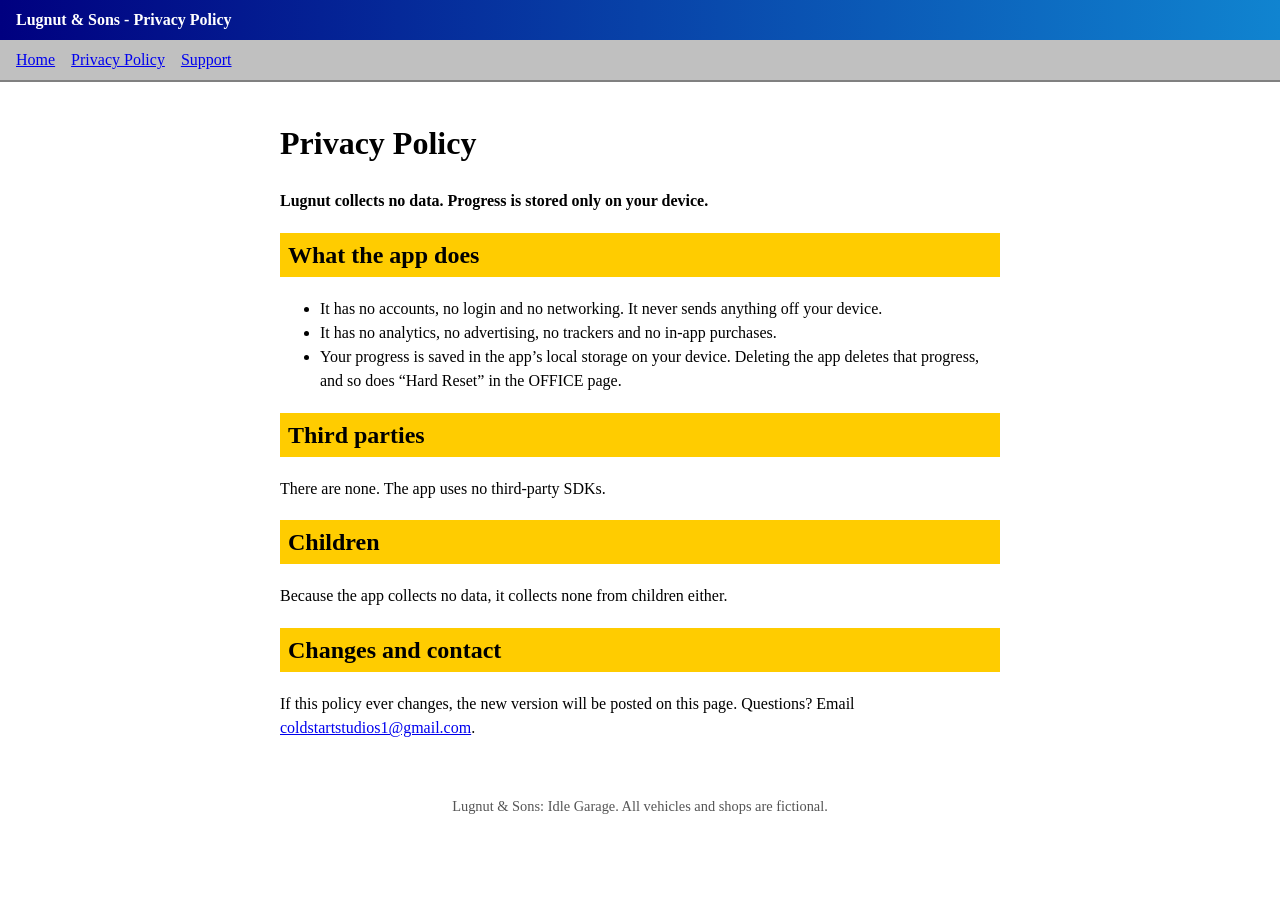
==== privacy.html @ d0a05620 "Lugnut site: privacy policy and support pages" ====
<!doctype html>
<html lang="en">
<head>
<meta charset="utf-8">
<meta name="viewport" content="width=device-width, initial-scale=1">
<title>Privacy Policy - Lugnut &amp; Sons</title>
<link rel="stylesheet" href="style.css">
</head>
<body>
<header>Lugnut &amp; Sons - Privacy Policy</header>
<nav><a href="index.html">Home</a><a href="privacy.html">Privacy Policy</a><a href="support.html">Support</a></nav>
<main>
<h1>Privacy Policy</h1>
<p><strong>Lugnut collects no data. Progress is stored only on your device.</strong></p>
<h2>What the app does</h2>
<ul>
<li>It has no accounts, no login and no networking. It never sends anything off your device.</li>
<li>It has no analytics, no advertising, no trackers and no in-app purchases.</li>
<li>Your progress is saved in the app&rsquo;s local storage on your device. Deleting the app deletes that progress, and so does &ldquo;Hard Reset&rdquo; in the OFFICE page.</li>
</ul>
<h2>Third parties</h2>
<p>There are none. The app uses no third-party SDKs.</p>
<h2>Children</h2>
<p>Because the app collects no data, it collects none from children either.</p>
<h2>Changes and contact</h2>
<p>If this policy ever changes, the new version will be posted on this page. Questions? Email <a href="mailto:coldstartstudios1@gmail.com">coldstartstudios1@gmail.com</a>.</p>
</main>
<footer>Lugnut &amp; Sons: Idle Garage. All vehicles and shops are fictional.</footer>
</body>
</html>
---- style.css ----
:root { color-scheme: light dark; --page:#fff; --text:#000; --muted:#555; --link:#0000ee; --bar:#ffcc00; --chrome:#c0c0c0; }
@media (prefers-color-scheme: dark) { :root { --page:#101014; --text:#f0f0f0; --muted:#a4a4ac; --link:#7fa8ff; --chrome:#3a3a3e; } }
body { margin:0; background:var(--page); color:var(--text); font-family: "Times New Roman", Times, serif; line-height:1.5; }
header { background:linear-gradient(90deg,#000080,#1084d0); color:#fff; padding:8px 16px; font-weight:bold; }
nav { background:var(--chrome); padding:8px 16px; border-bottom:2px solid #808080; }
nav a { margin-right:16px; }
main { max-width:720px; margin:0 auto; padding:16px; }
h1, h2 { font-weight:bold; }
h2 { background:var(--bar); color:#000; padding:4px 8px; }
a { color:var(--link); }
footer { text-align:center; color:var(--muted); padding:24px 16px; font-size:.9em; }
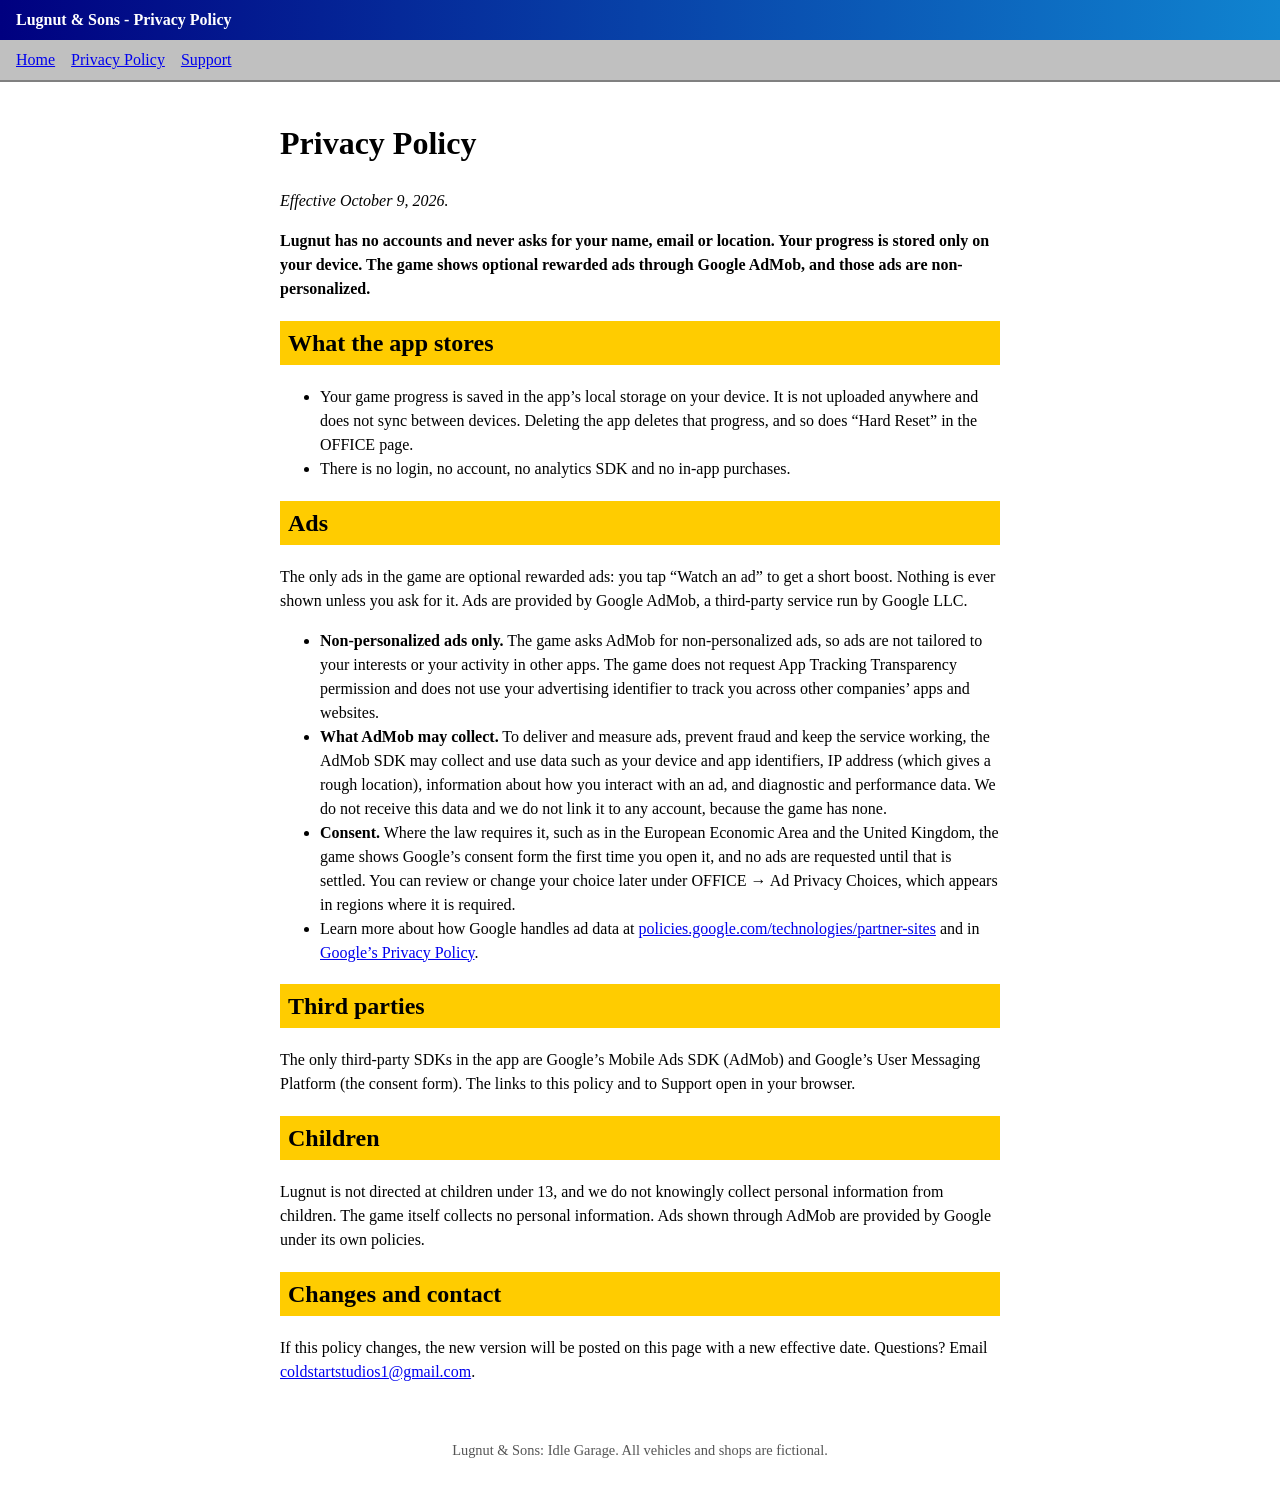
==== commit b4071039: "Update privacy policy, support and home pages to describe AdMob rewarded ads and consent Co-Authored" ====
--- a/privacy.html
+++ b/privacy.html
@@ -11,19 +11,27 @@
 <nav><a href="index.html">Home</a><a href="privacy.html">Privacy Policy</a><a href="support.html">Support</a></nav>
 <main>
 <h1>Privacy Policy</h1>
-<p><strong>Lugnut collects no data. Progress is stored only on your device.</strong></p>
-<h2>What the app does</h2>
+<p><em>Effective October 9, 2026.</em></p>
+<p><strong>Lugnut has no accounts and never asks for your name, email or location. Your progress is stored only on your device. The game shows optional rewarded ads through Google AdMob, and those ads are non-personalized.</strong></p>
+<h2>What the app stores</h2>
 <ul>
-<li>It has no accounts, no login and no networking. It never sends anything off your device.</li>
-<li>It has no analytics, no advertising, no trackers and no in-app purchases.</li>
-<li>Your progress is saved in the app&rsquo;s local storage on your device. Deleting the app deletes that progress, and so does &ldquo;Hard Reset&rdquo; in the OFFICE page.</li>
+<li>Your game progress is saved in the app&rsquo;s local storage on your device. It is not uploaded anywhere and does not sync between devices. Deleting the app deletes that progress, and so does &ldquo;Hard Reset&rdquo; in the OFFICE page.</li>
+<li>There is no login, no account, no analytics SDK and no in-app purchases.</li>
+</ul>
+<h2>Ads</h2>
+<p>The only ads in the game are optional rewarded ads: you tap &ldquo;Watch an ad&rdquo; to get a short boost. Nothing is ever shown unless you ask for it. Ads are provided by Google AdMob, a third-party service run by Google LLC.</p>
+<ul>
+<li><strong>Non-personalized ads only.</strong> The game asks AdMob for non-personalized ads, so ads are not tailored to your interests or your activity in other apps. The game does not request App Tracking Transparency permission and does not use your advertising identifier to track you across other companies&rsquo; apps and websites.</li>
+<li><strong>What AdMob may collect.</strong> To deliver and measure ads, prevent fraud and keep the service working, the AdMob SDK may collect and use data such as your device and app identifiers, IP address (which gives a rough location), information about how you interact with an ad, and diagnostic and performance data. We do not receive this data and we do not link it to any account, because the game has none.</li>
+<li><strong>Consent.</strong> Where the law requires it, such as in the European Economic Area and the United Kingdom, the game shows Google&rsquo;s consent form the first time you open it, and no ads are requested until that is settled. You can review or change your choice later under OFFICE &rarr; Ad Privacy Choices, which appears in regions where it is required.</li>
+<li>Learn more about how Google handles ad data at <a href="https://policies.google.com/technologies/partner-sites">policies.google.com/technologies/partner-sites</a> and in <a href="https://policies.google.com/privacy">Google&rsquo;s Privacy Policy</a>.</li>
 </ul>
 <h2>Third parties</h2>
-<p>There are none. The app uses no third-party SDKs.</p>
+<p>The only third-party SDKs in the app are Google&rsquo;s Mobile Ads SDK (AdMob) and Google&rsquo;s User Messaging Platform (the consent form). The links to this policy and to Support open in your browser.</p>
 <h2>Children</h2>
-<p>Because the app collects no data, it collects none from children either.</p>
+<p>Lugnut is not directed at children under 13, and we do not knowingly collect personal information from children. The game itself collects no personal information. Ads shown through AdMob are provided by Google under its own policies.</p>
 <h2>Changes and contact</h2>
-<p>If this policy ever changes, the new version will be posted on this page. Questions? Email <a href="mailto:coldstartstudios1@gmail.com">coldstartstudios1@gmail.com</a>.</p>
+<p>If this policy changes, the new version will be posted on this page with a new effective date. Questions? Email <a href="mailto:coldstartstudios1@gmail.com">coldstartstudios1@gmail.com</a>.</p>
 </main>
 <footer>Lugnut &amp; Sons: Idle Garage. All vehicles and shops are fictional.</footer>
 </body>
